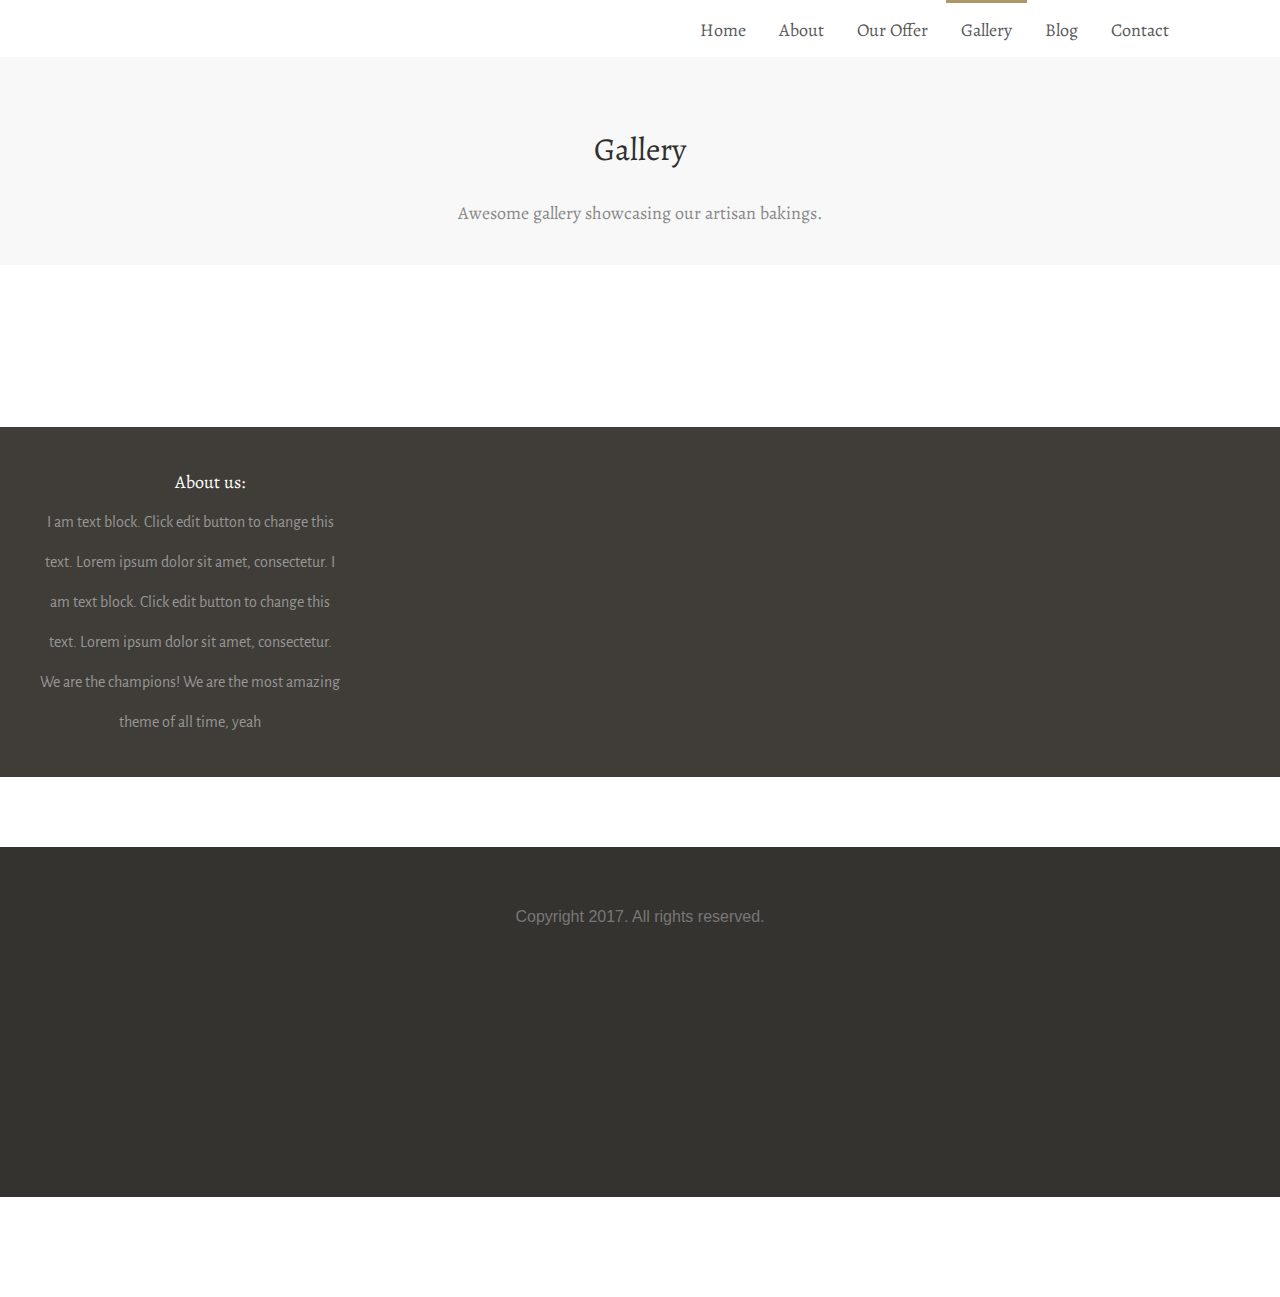
==== gallery.html @ 5c0ae488 "Add files via upload" ====
<!DOCTYPE html>
<html lang="en">

<head>
    <meta charset="UTF-8">
    <meta http-equiv="X-UA-Compatible" content="IE=edge">
    <meta name="viewport" content="width=device-width, initial-scale=1.0">
    <link rel="stylesheet" href="all.min.css">

    <link rel="stylesheet" href="gallery.css">

    <title>Document</title>
</head>

<body>
    <!-- start header -->
    <div class="header">
        <div class="navbar">
            <div class="container">
                <div class="logo">
                    <img src="assests/img/bakery-color.png" alt="">
                </div>
                <div class="nav-items">
                    <ul class="nav-list">
                        <li>

                            <a href="index.html#">home</a>
                        </li>
                        <li> <a href="#">about</a> </li>
                        <li><a href="#">Our Offer</a> </li>
                        <li class="active"><a href="#">Gallery</a> </li>
                        <li> <a href="#">Blog</a> </li>
                        <li><a href="#">Contact</a> </li>
                    </ul>

                </div>
            </div>
        </div>


    </div>

    <div class="title">
        <h2>Gallery</h2>

        <h3> Awesome gallery showcasing our artisan bakings.

        </h3>

    </div>


    <div class="menu">
        <div class="container">


            <div class="menu_items">
                <div class="items">
                    <img src="assests/img/1.jpg" alt="">
                </div>

                <div class="items">
                    <img src="assests/img/22.jpg" alt="">
                </div>

                <div class="items">
                    <img src="assests/img/33.jpg" alt="">
                </div>

            </div>

            <div class="menu_items2">
                <div class="items">
                    <img src="assests/img/2.jpg" alt="">
                </div>
                <div class="items">
                    <img src="assests/img/5.jpg" alt="">
                </div>
                <div class="items">
                    <img src="assests/img/6.jpg" alt="">
                </div>


            </div>
        </div>
        <div class="contact">
            <div class="DETAILS">
                <h3>About us:</h3>
                <p>I am text block. Click edit button to change this text. Lorem ipsum dolor sit amet, consectetur. I am text block. Click edit button to change this text. Lorem ipsum dolor sit amet, consectetur.
                    We are the champions! We are the most amazing theme of all time, yeah</p>
             
              
            </div>
        </div>

        <div class="final">
            <div class="container">
                <div class="left-content">
                    <img src="assests/img/icon1.png" alt="">
                    <p>Copyright 2017. All rights reserved.</p>
                </div>
                <div class="right-content">
                    <a href="#">
                        <i class="fa-brands fa-facebook"></i>
                    </a>
                    <a href="#">
                        <i class="fa-brands fa-flickr"></i>
                    </a>
                    <a href="#">
                        <i class="fa-brands fa-linkedin-in"></i>
                    </a>
                    <a href="#">
                        <i class="fa-brands fa-twitter"></i>
                    </a>

                </div>
            </div>
        </div>

    </div>


</body>

</html>
---- gallery.css ----
/* font-family: 'Alegreya', serif; */
@import url('https://fonts.googleapis.com/css2?family=Alegreya:ital,wght@0,400;0,500;0,700;1,500&display=swap');
/* font-family: 'Alegreya Sans', sans-serif; */
@import url('https://fonts.googleapis.com/css2?family=Alegreya+Sans:ital@0;1&family=Alegreya:ital,wght@0,400;0,500;0,700;1,500&display=swap');
/* font-family: 'Alegreya Sans', sans-serif; */
@import url('https://fonts.googleapis.com/css2?family=Alegreya+Sans:ital,wght@0,100;0,400;0,500;1,100;1,400;1,500;1,700&display=swap');

* {
    margin: 0;
    padding: 0;
    box-sizing: border-box;
}

body {
    font-family: 'Alegreya Sans', sans-serif;

}

h2 {
    font-size: 32px;
    font-family: 'Alegreya';

    font-weight: 400;
    color: #303030;
    margin: 20px 0;
}

h3 {
    font-size: 18px;
    font-family: 'Alegreya';
    color: #888;

    font-weight: 400;
}

ul {
    list-style: none;
}


.container {
    width: 85%;
    margin: auto;
    overflow: hidden;
    /* عشان يعمل بالوسط */
}



.header {}

.navbar .logo {
    float: left;
    width: 10%;

}

.navbar .nav-items {
    float: right;
}

.navbar {
    overflow: hidden;
    /* position: fixed; */
    width: 100%;
}

.navbar .logo img {
    width: 200px;
    padding: 15px;
}

.navbar .nav-items li {
    display: inline-block;
    padding: 15px 0;
}

.navbar .nav-items li a {
    color: #595959;
    text-decoration: none;
    padding: 0 15px;
    text-transform: capitalize;
    font-size: 18px;
    font-family: 'Alegreya', serif;

}

.navbar .nav-items li.active {
    border-top: 3px solid;
    color: #ae9768;

}


.navbar .nav-items li a:hover {
    color: #111111;
}

.header .header-content {
    text-align: center;
    color: white;
    padding-top: 50px 0;
}

h1 {
    font-family: 'Alegreya';
    font-size: 76px;
    font-weight: 400;

}

/* menu css */
.menu {
    text-align: center;
    padding: 100px 0;
}

.menu .menu_items {
    overflow: hidden;
}

.menu .menu_items .items,
.menu_items2 .items {
    float: left;
    width: 33%;
}

.menu .menu_items .items img,
.menu_items2 .items img {
    width: 100%;
    padding: 3px;
    margin-bottom: 20px;
    margin-top: 0;

}

.title h2,
h3 {
    text-align: center;
    padding-top: 10px;
}

.title {
    background-color: #f8f8f8;
    padding: 40px;
}


.final {
    background-color: #353330;
    height: 350px;
    margin-top: 70px;
}

.final .left-content {
    text-align: center;
    padding-top: 42px;
}

.final .left-content p {
    font-family: 'Open Sans', sans-serif;
    font-size: 16px;
    font-weight: 400;
    color: rgb(119, 119, 119);
}

.final .right-content {
    text-align: center;
    padding-top: 44px;

}

.final .right-content a {
    padding-left: 10px;
    text-decoration: none;
}

.final .right-content i {
    font-size: 30px;
    padding-left: 5px;
    color: rgb(119, 119, 119);
}


/* contact */

.contact {
    width: 100%;
    height: 350px;
    background-color: #403d38;
    color: white;
    margin-bottom: 0;
    display: inline-block;

}

.DETAILS {
    width: 300px;
    height: 200px;
    color: white;

    margin-top: 5px;
    margin-left: 40px;

    line-height: 40px;

    background-image: url(./img/map.png);
    background-repeat: no-repeat;

}

.DETAILS p {
    color: #969696;
}

.contact h3 {
    color: white;
    padding-top: 30px;
    margin-left: 40px;
}

.DETAILS a {
    text-decoration: none;
    color: white;
}
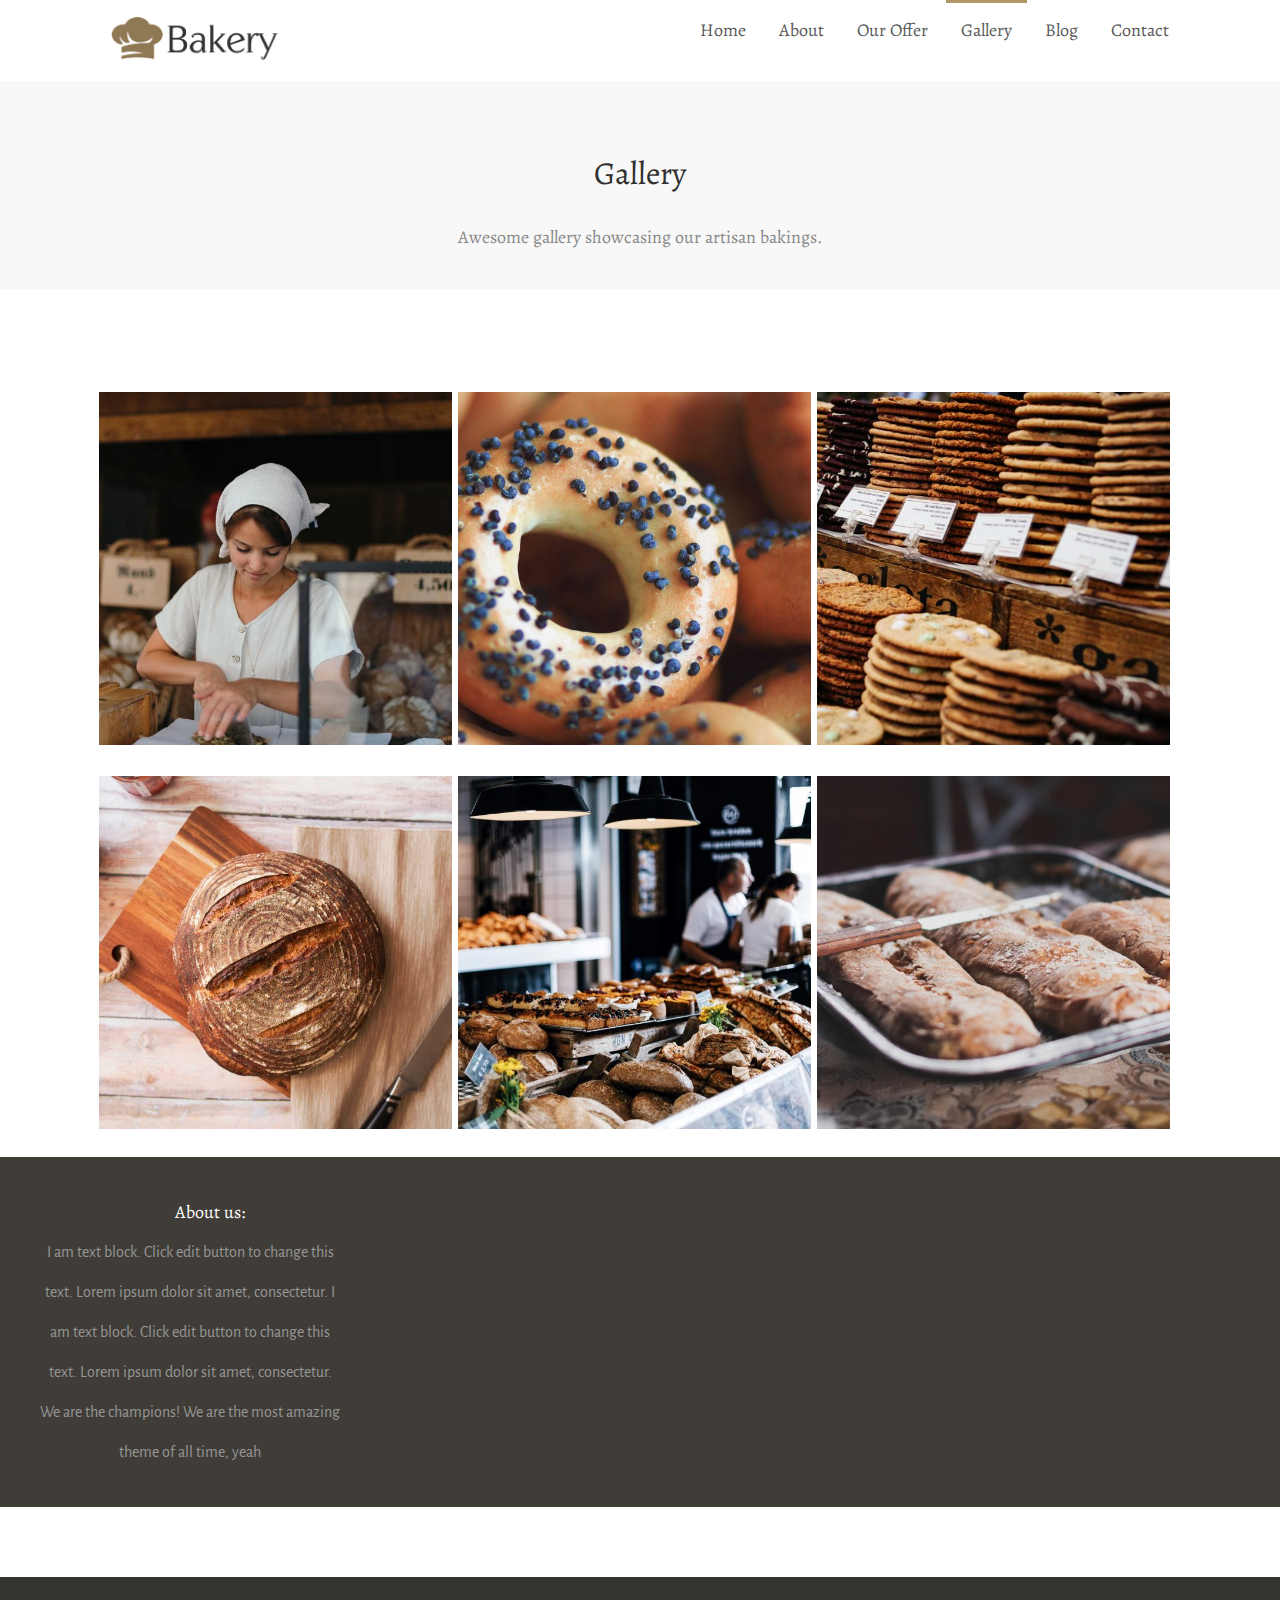
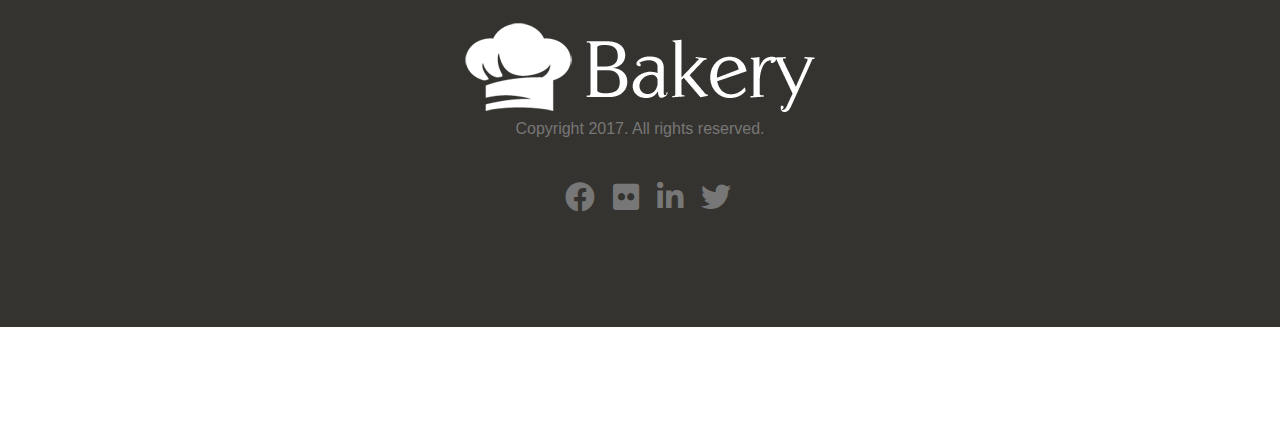
==== commit 488ec83a: "Update gallery.html" ====
--- a/gallery.html
+++ b/gallery.html
@@ -18,7 +18,7 @@
         <div class="navbar">
             <div class="container">
                 <div class="logo">
-                    <img src="assests/img/bakery-color.png" alt="">
+                    <img src="./img/bakery-color.png" alt="">
                 </div>
                 <div class="nav-items">
                     <ul class="nav-list">
@@ -56,28 +56,28 @@
 
             <div class="menu_items">
                 <div class="items">
-                    <img src="assests/img/1.jpg" alt="">
+                    <img src="./img/1.jpg" alt="">
                 </div>
 
                 <div class="items">
-                    <img src="assests/img/22.jpg" alt="">
+                    <img src="./img/22.jpg" alt="">
                 </div>
 
                 <div class="items">
-                    <img src="assests/img/33.jpg" alt="">
+                    <img src="./img/33.jpg" alt="">
                 </div>
 
             </div>
 
             <div class="menu_items2">
                 <div class="items">
-                    <img src="assests/img/2.jpg" alt="">
+                    <img src="./img/2.jpg" alt="">
                 </div>
                 <div class="items">
-                    <img src="assests/img/5.jpg" alt="">
+                    <img src="./img/5.jpg" alt="">
                 </div>
                 <div class="items">
-                    <img src="assests/img/6.jpg" alt="">
+                    <img src="./img/6.jpg" alt="">
                 </div>
 
 
@@ -96,7 +96,7 @@
         <div class="final">
             <div class="container">
                 <div class="left-content">
-                    <img src="assests/img/icon1.png" alt="">
+                    <img src="./img/icon1.png" alt="">
                     <p>Copyright 2017. All rights reserved.</p>
                 </div>
                 <div class="right-content">
@@ -122,4 +122,4 @@
 
 </body>
 
-</html>+</html>
